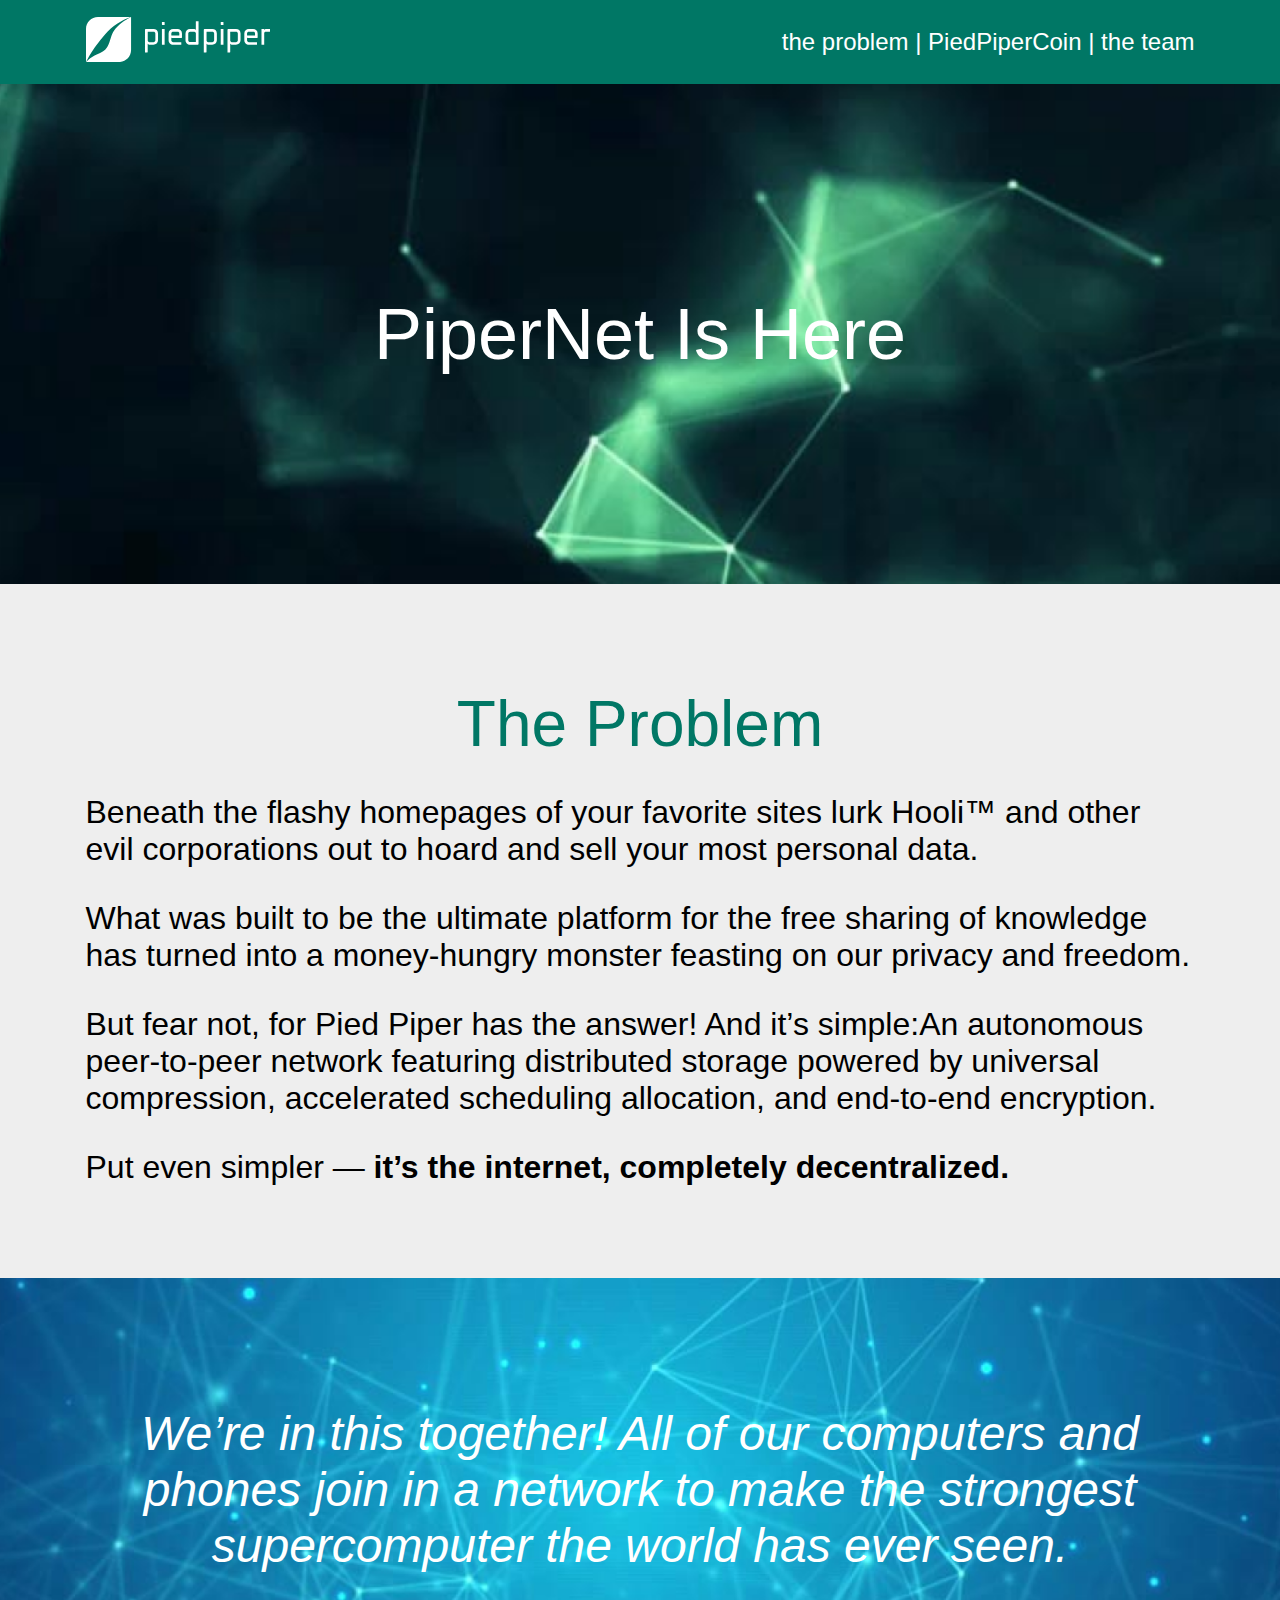
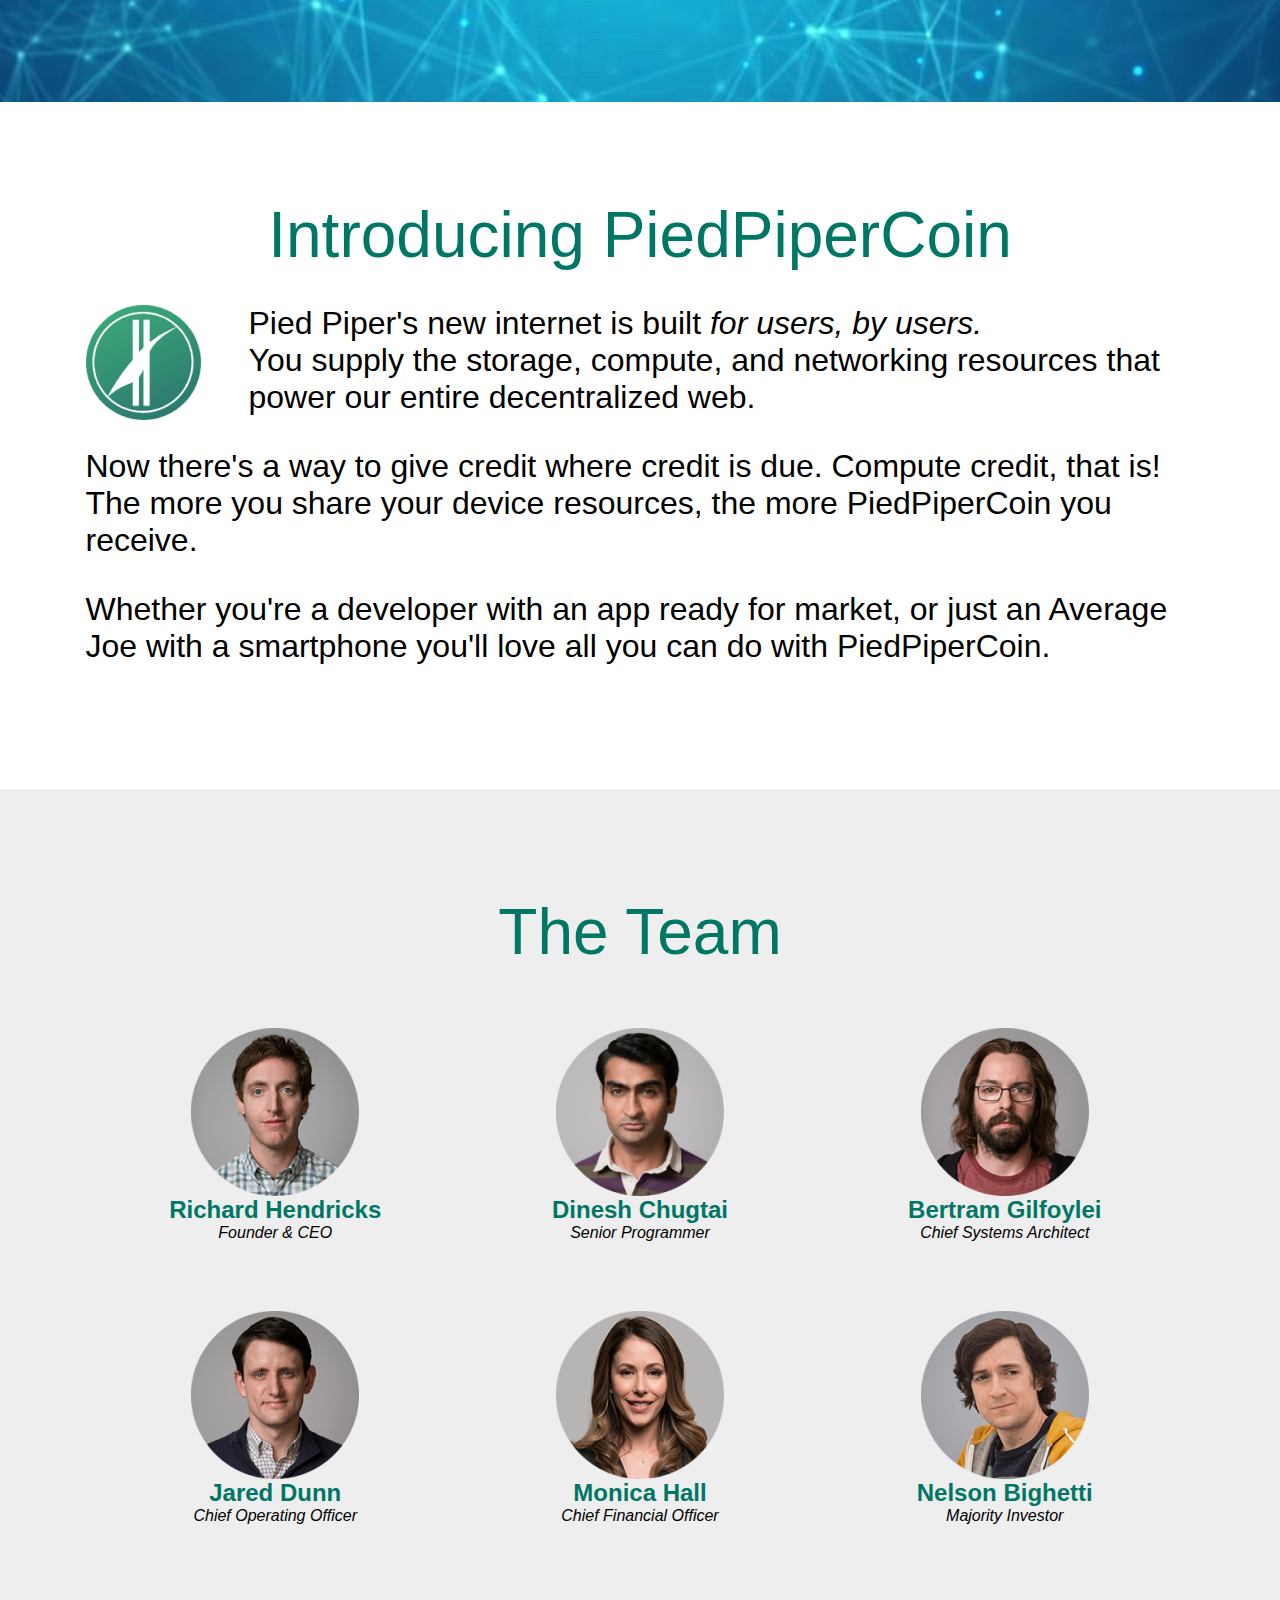
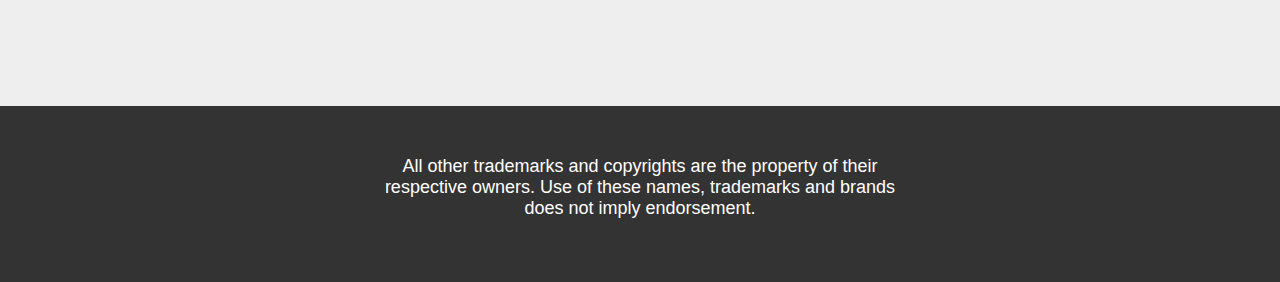
==== stepik.html @ 4c5a3890 "Add files via upload" ====
<!DOCTYPE html>
<html lang="en">
<head>
    <meta charset="UTF-8">
    <meta http-equiv="X-UA-Compatible" content="IE=edge">
    <meta name="viewport" content="width=device-width, initial-scale=1.0">
    <title>PiedPiper</title>
    <link rel="stylesheet" href="style/header.css">
    <link rel="stylesheet" href="style/normalize.css">
<body>
    <header class="header">
        <div class="containermain-main">
            <div class="navigation-container">
                    <div class="logo">
                        <a href="#IsHere"><img src="imag/logo.svg" alt="logo"></a>
                    </div>
                <nav class="menu">
                    <a class="menu-link" href="#TheProblem">the problem</a>
                    <p> | </p>
                    <a class="menu-link" href="#PiedPiperCoin">PiedPiperCoin</a>
                    <p> | </p>
                    <a class="menu-link" href="#TheTeam">the team</a>
                </nav>
        </div>
        </div>
    </header>
    <section class="section" id="IsHere">
        <div class="containermain-main">
          <h1 class="main-title">PiperNet Is Here</h1>
        </div>
    </section>
    <section class="problem" id="TheProblem">
        <div class="containermain-main">
          <h2 class="heading-title">The Problem</h2>
              <div class="text-problem">
                  <p>  Beneath the flashy homepages of your favorite sites lurk Hooli™ and other evil corporations out to hoard and sell your most personal data.</p>
                  <p>What was built to be the ultimate platform for the free sharing of knowledge has turned into a money-hungry monster feasting on our privacy and freedom.</p>
                  <p>But fear not, for Pied Piper has the answer! And it’s simple:An autonomous peer-to-peer network featuring distributed storage powered by universal compression, accelerated scheduling allocation, and end-to-end encryption.</p>
                  <p class="p-cit">Put even simpler — <span class="citate">it’s the internet, completely decentralized.</span></p>
              </div>
         </div>
     </section>
     <section class="hero">
        <div class="containermain-main">
            <div class="hero-message">
                We’re in this together! All of our computers and phones join in a network to make the strongest supercomputer the world has ever seen.
            </div>
        </div>
    </section>
    <section class="ppc" id="PiedPiperCoin">
        <div class="containermain-main">
          <h2 class="heading-title">Introducing PiedPiperCoin</h2>
              <div class="ppc-main-text">
                <div class="ppc-logo"><img src="imag/PPC Logo.png" alt="PPC-Logo" class="ppc-logo-img"></div>
                  <p>Pied Piper's new internet is built <em>for users, by users.</em><br> You supply the storage, compute, and networking resources that power our entire decentralized web.</p>

                  <p>Now there's a way to give credit where credit is due. Compute credit, that is! The more you share your device resources, the more PiedPiperCoin you receive.</p>

                    <p>Whether you're a developer with an app ready for market, or just an Average Joe with a smartphone you'll love all you can do with PiedPiperCoin.</p>
                </div>
        </div>
    </section>
    <section class="team" id="TheTeam">
        <div class="containermain-main">
              <h2 class="heading__title">The Team</h2>
                  <div class="team__cards">
                      <figure class="figure">

                         <div class="cards__img">
                             <img src="imag/image.png" alt="Richard Hendricks" class="cards__foto">
                             <figcaption class="figcaption">
                             <h2 class="name__card">Richard Hendricks</h2>
                             <em>Founder &amp; CEO</em>
                             </figcaption>
                          </div>

                        <div class="cards__img">
                            <img src="imag/image (1).png" alt="Dinesh Chugtai" class="cards__foto">
                            <figcaption class="figcaption">
                            <h2 class="name__card">Dinesh Chugtai</h2>
                            <em>Senior Programmer</em>
                            </figcaption>
                        </div>

                        <div class="cards__img">
                            <img src="imag/image (2).png" alt="Bertram Gilfoyle" class="cards__foto">
                            <figcaption class="figcaption">
                            <h2 class="name__card">Bertram Gilfoylei</h2>
                            <em>Chief Systems Architect</em>
                            </figcaption>
                        </div>

                       <div class="cards__img">
                           <img src="imag/image (3).png" alt="Jared Dunn" class="cards__foto">
                           <figcaption class="figcaption">
                           <h2 class="name__card">Jared Dunn</h2>
                           <em>Chief Operating Officer</em>
                           </figcaption>
                       </div>

                        <div class="cards__img">
                            <img src="imag/image (4).png" alt="Monica Hall" class="cards__foto">
                            <figcaption class="figcaption">
                            <h2 class="name__card">Monica Hall</h2>
                            <em>Chief Financial Officer</em>
                            </figcaption>
                        </div>

                        <div class="cards__img">
                            <img src="imag/image (5).png" alt="Nelson Bighetti" class="cards__foto">
                            <figcaption class="figcaption">
                            <h2 class="name__card">Nelson Bighetti</h2>
                            <em>Majority Investor</em>
                            </figcaption>
                        </div>
              </figure></div>
            
        </div>
    </section>
        <footer class="footer">
            <div class=".containermain-main">
                <div class="footer__cite">
                    <p class="text__footer">All other trademarks and copyrights are the property of their respective owners. Use of these names, trademarks and brands does not imply endorsement.</p>
                </div>
            </div>
    
        </footer>
</body>
</html>
---- style/header.css ----
* {
    margin: 0;
    padding: 0;
    box-sizing: border-box;
    font-family: 'Roboto', sans-serif;
}
.header {
    width: 100%;
    background-color: #007765;
    height: 84px;
    display: flex;
    align-items: center;
    position: fixed;
    top: 0;
}
.containermain-main {
    width: 100%;
    max-width: 1219px;
    margin-left: auto;
    margin-right: auto;
    padding-left: 55px;
    padding-right: 55px;
}
.navigation-container {
    height: 100%;
    display: flex;
    align-items: center;
    justify-content: space-between;
}
.logo {
    text-decoration: none;
}
nav p {
    display: inline-block;
}
.menu {
    color: #fff;
    font-size: 24px;
}

.menu-link {
    font-weight: 500;
    font-size: 24px;
    line-height: 28px;
    text-decoration: none;
    color: #fff;
}
.section {
    background: url(./image.png) center no-repeat;
    background-size: cover;
    margin-top: 84px;
    padding-top: 160px;
    padding-bottom: 160px;
}
.main-title {
    font-style: normal;
    font-weight: 500;
    font-size: 72px;
    line-height: 84px;
    text-align: center;
    color: #FFFFFF;
}
.problem {
    background-color: #EEEEEE;
    padding-top: 55px;
    padding-bottom: 92px;
}
.heading-title {
    margin-top: 48px;
    color: #007765;
    font-style: normal;
    font-weight: 500;
    font-size: 64px;
    line-height: 75px;
    text-align: center;
}
.text-problem {
    font-style: normal;
    font-weight: normal;
    font-size: 32px;
    line-height: 37px;
}
p {
    display: block;
    margin-block-start: 1em;
    margin-block-end: 1em;
    margin-inline-start: 0px;
    margin-inline-end: 0px;
}
.p-cit {
    margin-bottom: 0;
}
.citate {
    font-weight: bold;
}
.hero {
    background: url(./image2.png) center no-repeat;
    background-size: cover;
    padding-top: 128px;
    padding-bottom: 128px;
}
.hero-message {
    width: 100%;
    font-style: italic;
    font-weight: 500;
    font-size: 48px;
    line-height: 56px;
    text-align: center;
    color: #fff;
}
.ppc {
    background-color: #FFFFFF;
    padding-top: 48px;
    padding-bottom: 92px;
}
.heading-title {
    margin-top: 48px;
    color: #007765;
    font-style: normal;
    font-weight: 500;
    font-size: 64px;
    line-height: 75px;
    text-align: center;
}
.ppc-main-text {
    font-style: normal;
    font-weight: normal;
    font-size: 32px;
    line-height: 37px;
    color: #000000;
}

.ppc-logo {
    float: left;
    padding-right: 48px;
}
img {
    border-style: none;
}
.team {
    background-color: #EEEEEE;
    padding-top: 58px;
    padding-bottom: 112px;
}
.heading__title {
    margin-top: 48px;
    color: #007765;
    font-style: normal;
    font-weight: 500;
    font-size: 64px;
    line-height: 75px;
    text-align: center;
}
.team__cards {
    padding-top: 58px;
}
.figure {
    margin: 0;
    padding: 0;
    display: flex;
    justify-content: space-evenly;
    flex-wrap: wrap;
}
.cards__img {
    width: 350px;
    height: 283px;
    text-align: center;
    display: flex;
    flex-flow: column wrap;
    align-items: center;
    padding-bottom: 55px;
}
.cards__foto {
    width: 168px;
    height: 168px;
}
.name__card {
    font-weight: bold;
    font-size: 24px;
    line-height: 28px;
    color: #007765;
}
.footer {
    padding-top: 50px;
    background-color: #333;
    height: 176px;
    text-align: center;
}
.main__container {
    width: 100%;
    max-width: 1219px;
    margin-left: auto;
    margin-right: auto;
    padding-left: 55px;
    padding-right: 55px;
}
.text__footer {
    width: 540px;
    height: 64px;
    margin: 0 auto;
    color: #fff;
    font-style: normal;
    font-weight: normal;
    font-size: 18px;
    line-height: 21px;
}
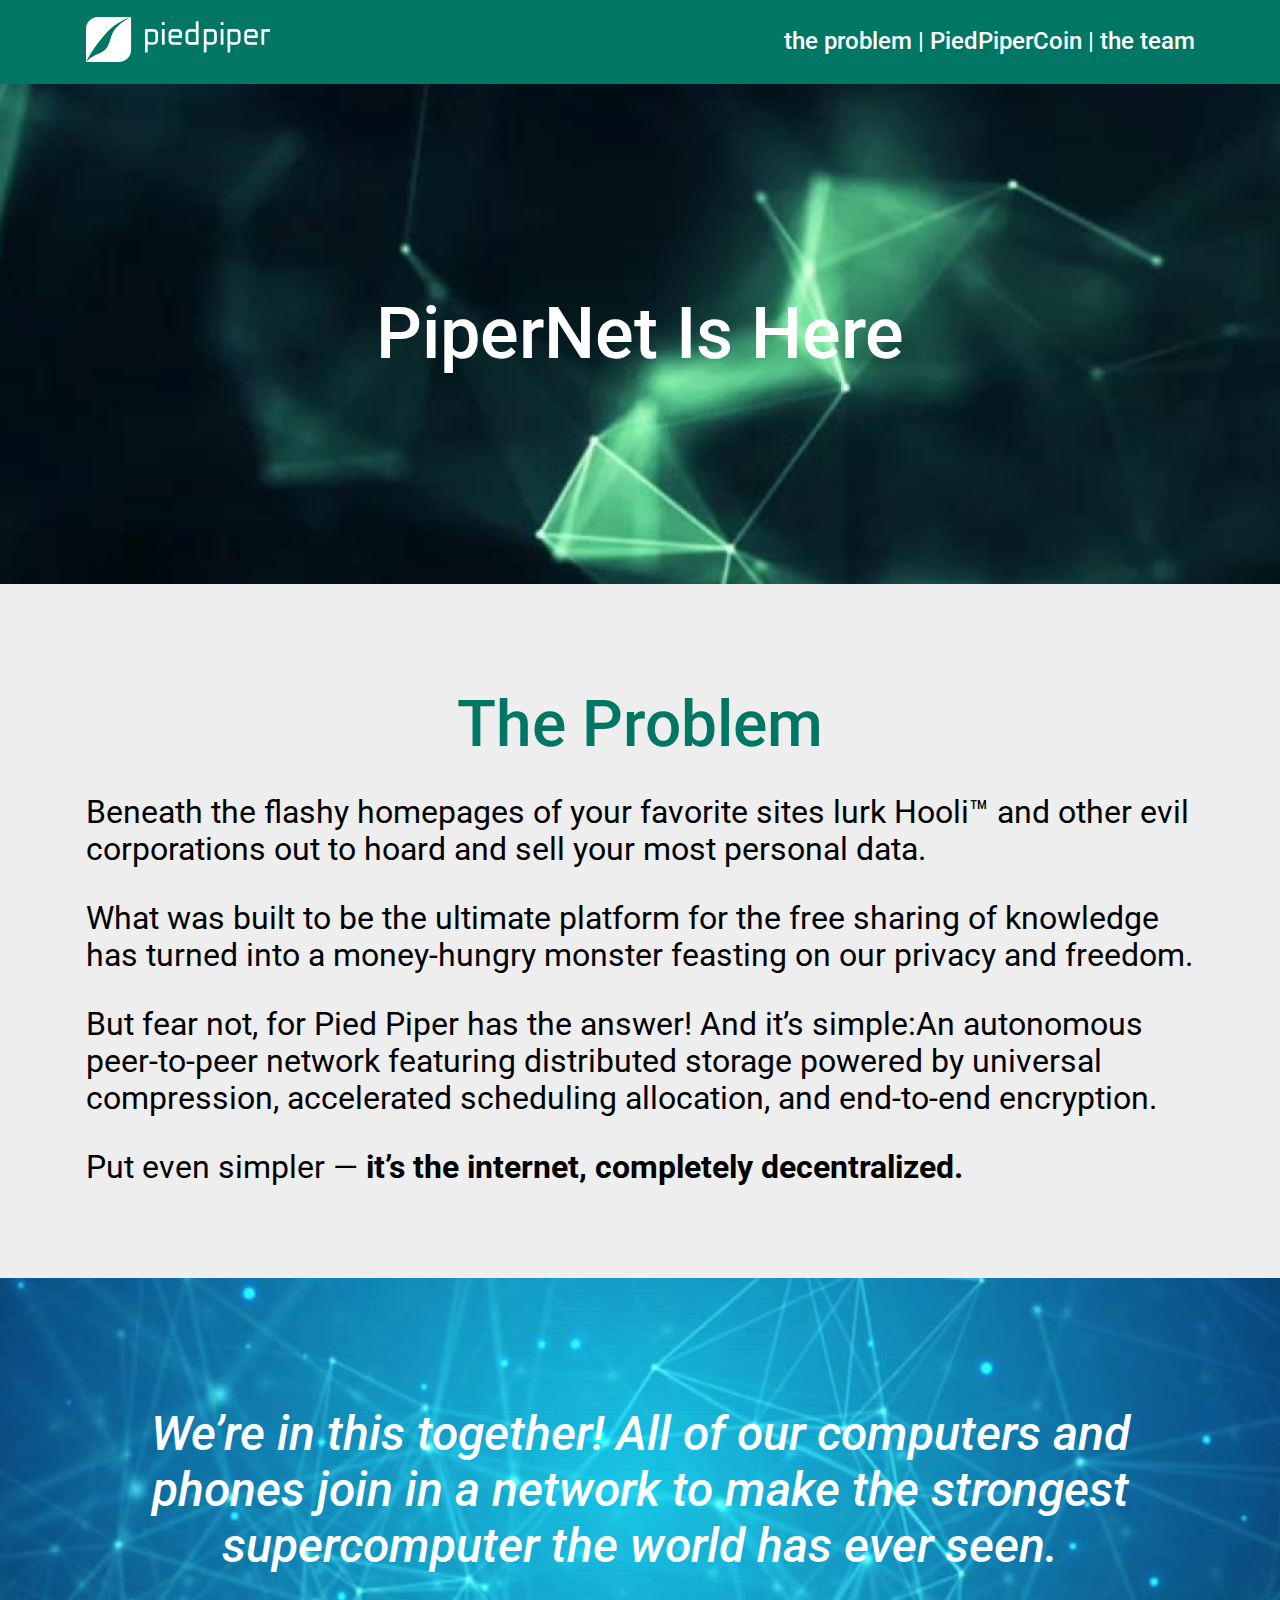
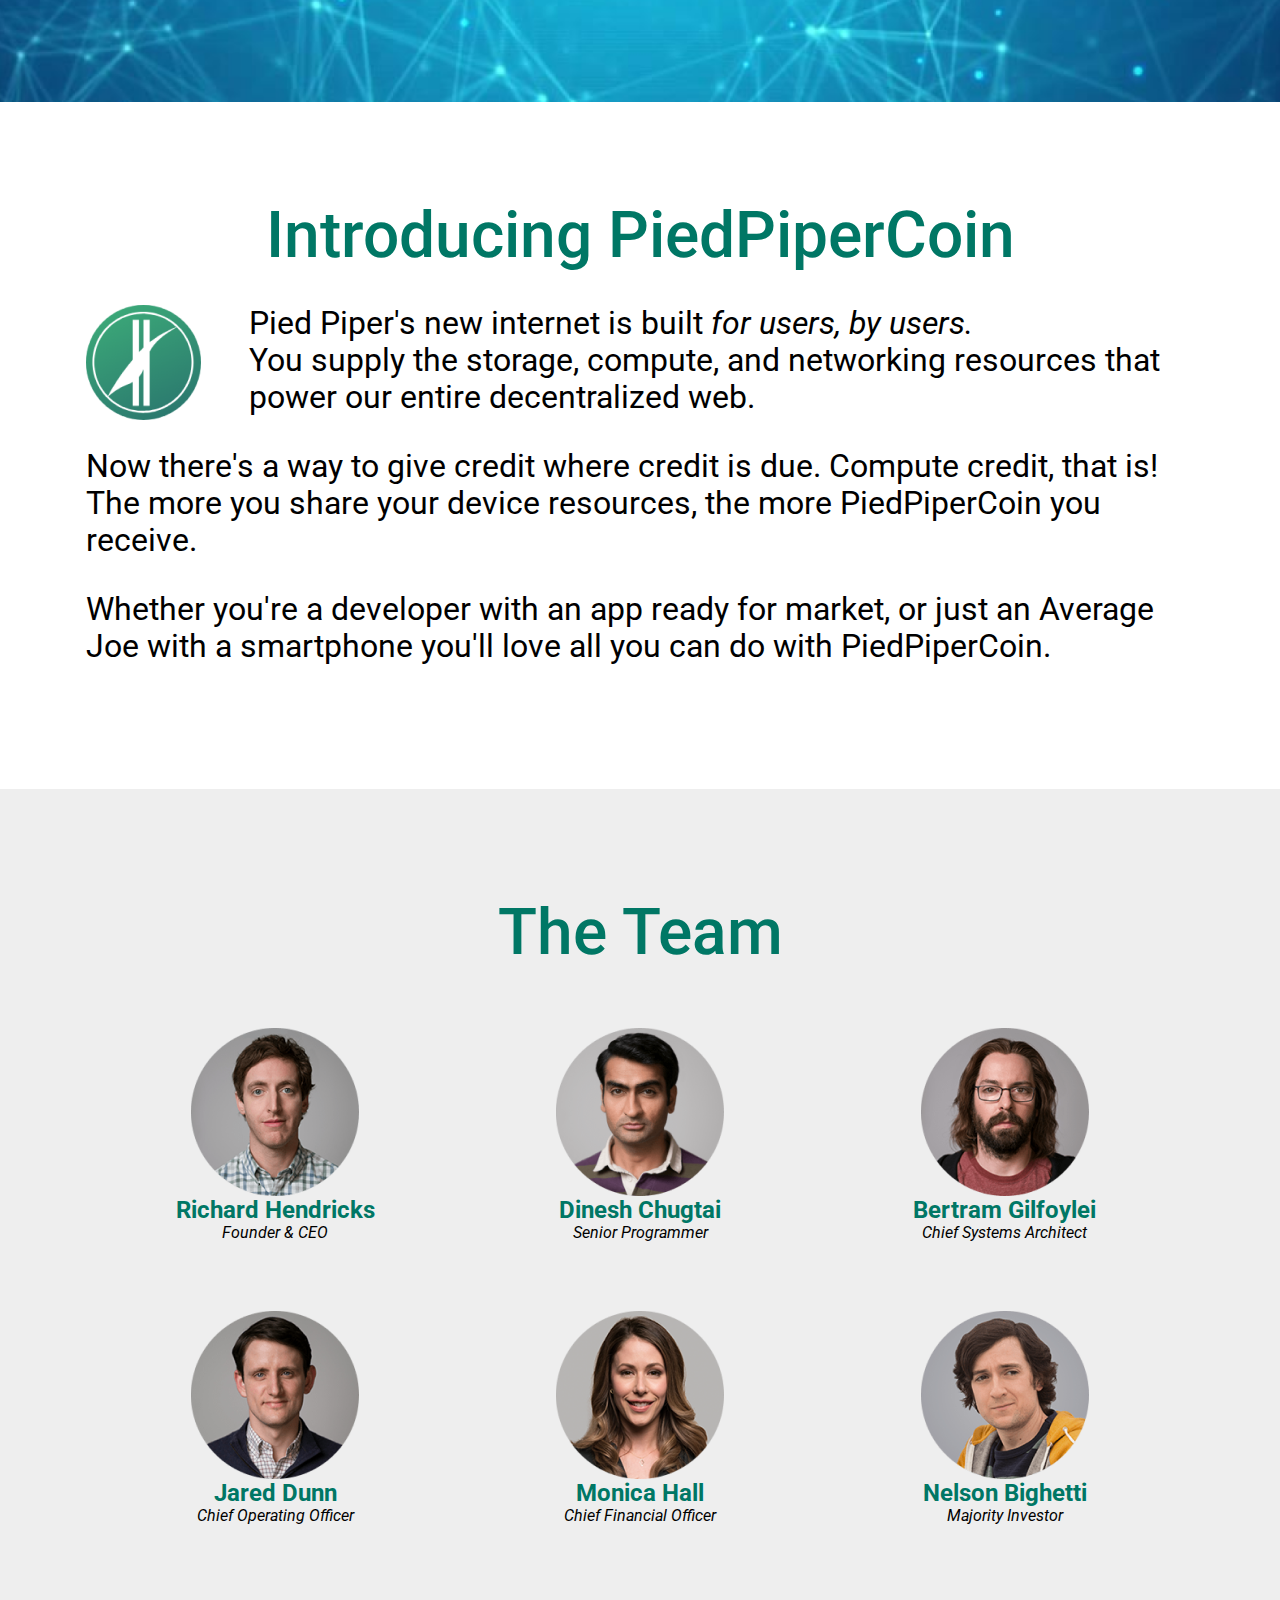
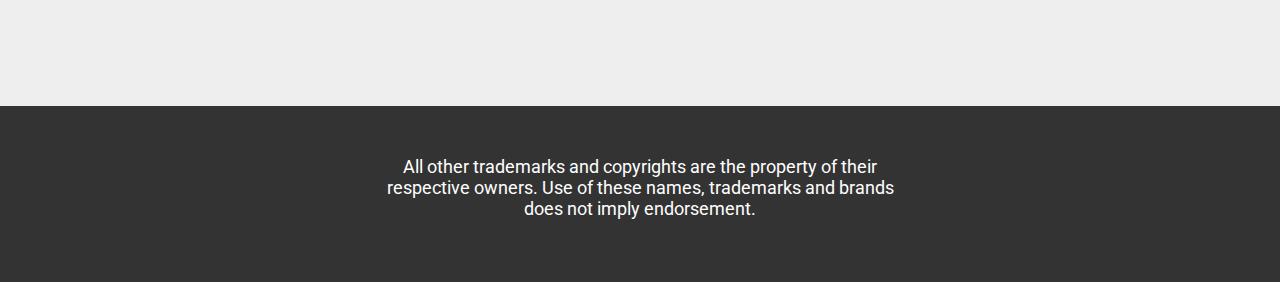
==== commit e66fb9e7: "Update stepik.html" ====
--- a/stepik.html
+++ b/stepik.html
@@ -1,5 +1,5 @@
 <!DOCTYPE html>
-<html lang="en">
+<html lang="ru">
 <head>
     <meta charset="UTF-8">
     <meta http-equiv="X-UA-Compatible" content="IE=edge">
@@ -7,6 +7,9 @@
     <title>PiedPiper</title>
     <link rel="stylesheet" href="style/header.css">
     <link rel="stylesheet" href="style/normalize.css">
+    <link rel="preconnect" href="https://fonts.googleapis.com">
+<link rel="preconnect" href="https://fonts.gstatic.com" crossorigin>
+<link href="https://fonts.googleapis.com/css2?family=Roboto:ital,wght@0,400;0,500;0,700;1,500&display=swap" rel="stylesheet">
 <body>
     <header class="header">
         <div class="containermain-main">
--- a/style/header.css
+++ b/style/header.css
@@ -1,206 +1,206 @@
-* {
-    margin: 0;
-    padding: 0;
-    box-sizing: border-box;
-    font-family: 'Roboto', sans-serif;
-}
-.header {
-    width: 100%;
-    background-color: #007765;
-    height: 84px;
-    display: flex;
-    align-items: center;
-    position: fixed;
-    top: 0;
-}
-.containermain-main {
-    width: 100%;
-    max-width: 1219px;
-    margin-left: auto;
-    margin-right: auto;
-    padding-left: 55px;
-    padding-right: 55px;
-}
-.navigation-container {
-    height: 100%;
-    display: flex;
-    align-items: center;
-    justify-content: space-between;
-}
-.logo {
-    text-decoration: none;
-}
-nav p {
-    display: inline-block;
-}
-.menu {
-    color: #fff;
-    font-size: 24px;
-}
-
-.menu-link {
-    font-weight: 500;
-    font-size: 24px;
-    line-height: 28px;
-    text-decoration: none;
-    color: #fff;
-}
-.section {
-    background: url(./image.png) center no-repeat;
-    background-size: cover;
-    margin-top: 84px;
-    padding-top: 160px;
-    padding-bottom: 160px;
-}
-.main-title {
-    font-style: normal;
-    font-weight: 500;
-    font-size: 72px;
-    line-height: 84px;
-    text-align: center;
-    color: #FFFFFF;
-}
-.problem {
-    background-color: #EEEEEE;
-    padding-top: 55px;
-    padding-bottom: 92px;
-}
-.heading-title {
-    margin-top: 48px;
-    color: #007765;
-    font-style: normal;
-    font-weight: 500;
-    font-size: 64px;
-    line-height: 75px;
-    text-align: center;
-}
-.text-problem {
-    font-style: normal;
-    font-weight: normal;
-    font-size: 32px;
-    line-height: 37px;
-}
-p {
-    display: block;
-    margin-block-start: 1em;
-    margin-block-end: 1em;
-    margin-inline-start: 0px;
-    margin-inline-end: 0px;
-}
-.p-cit {
-    margin-bottom: 0;
-}
-.citate {
-    font-weight: bold;
-}
-.hero {
-    background: url(./image2.png) center no-repeat;
-    background-size: cover;
-    padding-top: 128px;
-    padding-bottom: 128px;
-}
-.hero-message {
-    width: 100%;
-    font-style: italic;
-    font-weight: 500;
-    font-size: 48px;
-    line-height: 56px;
-    text-align: center;
-    color: #fff;
-}
-.ppc {
-    background-color: #FFFFFF;
-    padding-top: 48px;
-    padding-bottom: 92px;
-}
-.heading-title {
-    margin-top: 48px;
-    color: #007765;
-    font-style: normal;
-    font-weight: 500;
-    font-size: 64px;
-    line-height: 75px;
-    text-align: center;
-}
-.ppc-main-text {
-    font-style: normal;
-    font-weight: normal;
-    font-size: 32px;
-    line-height: 37px;
-    color: #000000;
-}
-
-.ppc-logo {
-    float: left;
-    padding-right: 48px;
-}
-img {
-    border-style: none;
-}
-.team {
-    background-color: #EEEEEE;
-    padding-top: 58px;
-    padding-bottom: 112px;
-}
-.heading__title {
-    margin-top: 48px;
-    color: #007765;
-    font-style: normal;
-    font-weight: 500;
-    font-size: 64px;
-    line-height: 75px;
-    text-align: center;
-}
-.team__cards {
-    padding-top: 58px;
-}
-.figure {
-    margin: 0;
-    padding: 0;
-    display: flex;
-    justify-content: space-evenly;
-    flex-wrap: wrap;
-}
-.cards__img {
-    width: 350px;
-    height: 283px;
-    text-align: center;
-    display: flex;
-    flex-flow: column wrap;
-    align-items: center;
-    padding-bottom: 55px;
-}
-.cards__foto {
-    width: 168px;
-    height: 168px;
-}
-.name__card {
-    font-weight: bold;
-    font-size: 24px;
-    line-height: 28px;
-    color: #007765;
-}
-.footer {
-    padding-top: 50px;
-    background-color: #333;
-    height: 176px;
-    text-align: center;
-}
-.main__container {
-    width: 100%;
-    max-width: 1219px;
-    margin-left: auto;
-    margin-right: auto;
-    padding-left: 55px;
-    padding-right: 55px;
-}
-.text__footer {
-    width: 540px;
-    height: 64px;
-    margin: 0 auto;
-    color: #fff;
-    font-style: normal;
-    font-weight: normal;
-    font-size: 18px;
-    line-height: 21px;
-}+* {
+    margin: 0;
+    padding: 0;
+    box-sizing: border-box;
+    font-family: 'Roboto', sans-serif;
+}
+.header {
+    width: 100%;
+    background-color: #007765;
+    height: 84px;
+    display: flex;
+    align-items: center;
+    position: fixed;
+    top: 0;
+}
+.containermain-main {
+    width: 100%;
+    max-width: 1219px;
+    margin-left: auto;
+    margin-right: auto;
+    padding-left: 55px;
+    padding-right: 55px;
+}
+.navigation-container {
+    height: 100%;
+    display: flex;
+    align-items: center;
+    justify-content: space-between;
+}
+.logo {
+    text-decoration: none;
+}
+nav p {
+    display: inline-block;
+}
+.menu {
+    color: #fff;
+    font-size: 24px;
+}
+
+.menu-link {
+    font-weight: 500;
+    font-size: 24px;
+    line-height: 28px;
+    text-decoration: none;
+    color: #fff;
+}
+.section {
+    background: url(./image.png) center no-repeat;
+    background-size: cover;
+    margin-top: 84px;
+    padding-top: 160px;
+    padding-bottom: 160px;
+}
+.main-title {
+    font-style: normal;
+    font-weight: 500;
+    font-size: 72px;
+    line-height: 84px;
+    text-align: center;
+    color: #FFFFFF;
+}
+.problem {
+    background-color: #EEEEEE;
+    padding-top: 55px;
+    padding-bottom: 92px;
+}
+.heading-title {
+    margin-top: 48px;
+    color: #007765;
+    font-style: normal;
+    font-weight: 500;
+    font-size: 64px;
+    line-height: 75px;
+    text-align: center;
+}
+.text-problem {
+    font-style: normal;
+    font-weight: normal;
+    font-size: 32px;
+    line-height: 37px;
+}
+p {
+    display: block;
+    margin-block-start: 1em;
+    margin-block-end: 1em;
+    margin-inline-start: 0px;
+    margin-inline-end: 0px;
+}
+.p-cit {
+    margin-bottom: 0;
+}
+.citate {
+    font-weight: bold;
+}
+.hero {
+    background: url(./image2.png) center no-repeat;
+    background-size: cover;
+    padding-top: 128px;
+    padding-bottom: 128px;
+}
+.hero-message {
+    width: 100%;
+    font-style: italic;
+    font-weight: 500;
+    font-size: 48px;
+    line-height: 56px;
+    text-align: center;
+    color: #fff;
+}
+.ppc {
+    background-color: #FFFFFF;
+    padding-top: 48px;
+    padding-bottom: 92px;
+}
+.heading-title {
+    margin-top: 48px;
+    color: #007765;
+    font-style: normal;
+    font-weight: 500;
+    font-size: 64px;
+    line-height: 75px;
+    text-align: center;
+}
+.ppc-main-text {
+    font-style: normal;
+    font-weight: normal;
+    font-size: 32px;
+    line-height: 37px;
+    color: #000000;
+}
+
+.ppc-logo {
+    float: left;
+    padding-right: 48px;
+}
+img {
+    border-style: none;
+}
+.team {
+    background-color: #EEEEEE;
+    padding-top: 58px;
+    padding-bottom: 112px;
+}
+.heading__title {
+    margin-top: 48px;
+    color: #007765;
+    font-style: normal;
+    font-weight: 500;
+    font-size: 64px;
+    line-height: 75px;
+    text-align: center;
+}
+.team__cards {
+    padding-top: 58px;
+}
+.figure {
+    margin: 0;
+    padding: 0;
+    display: flex;
+    justify-content: space-evenly;
+    flex-wrap: wrap;
+}
+.cards__img {
+    width: 350px;
+    height: 283px;
+    text-align: center;
+    display: flex;
+    flex-flow: column wrap;
+    align-items: center;
+    padding-bottom: 55px;
+}
+.cards__foto {
+    width: 168px;
+    height: 168px;
+}
+.name__card {
+    font-weight: bold;
+    font-size: 24px;
+    line-height: 28px;
+    color: #007765;
+}
+.footer {
+    padding-top: 50px;
+    background-color: #333;
+    height: 176px;
+    text-align: center;
+}
+.main__container {
+    width: 100%;
+    max-width: 1219px;
+    margin-left: auto;
+    margin-right: auto;
+    padding-left: 55px;
+    padding-right: 55px;
+}
+.text__footer {
+    width: 540px;
+    height: 64px;
+    margin: 0 auto;
+    color: #fff;
+    font-style: normal;
+    font-weight: normal;
+    font-size: 18px;
+    line-height: 21px;
+}
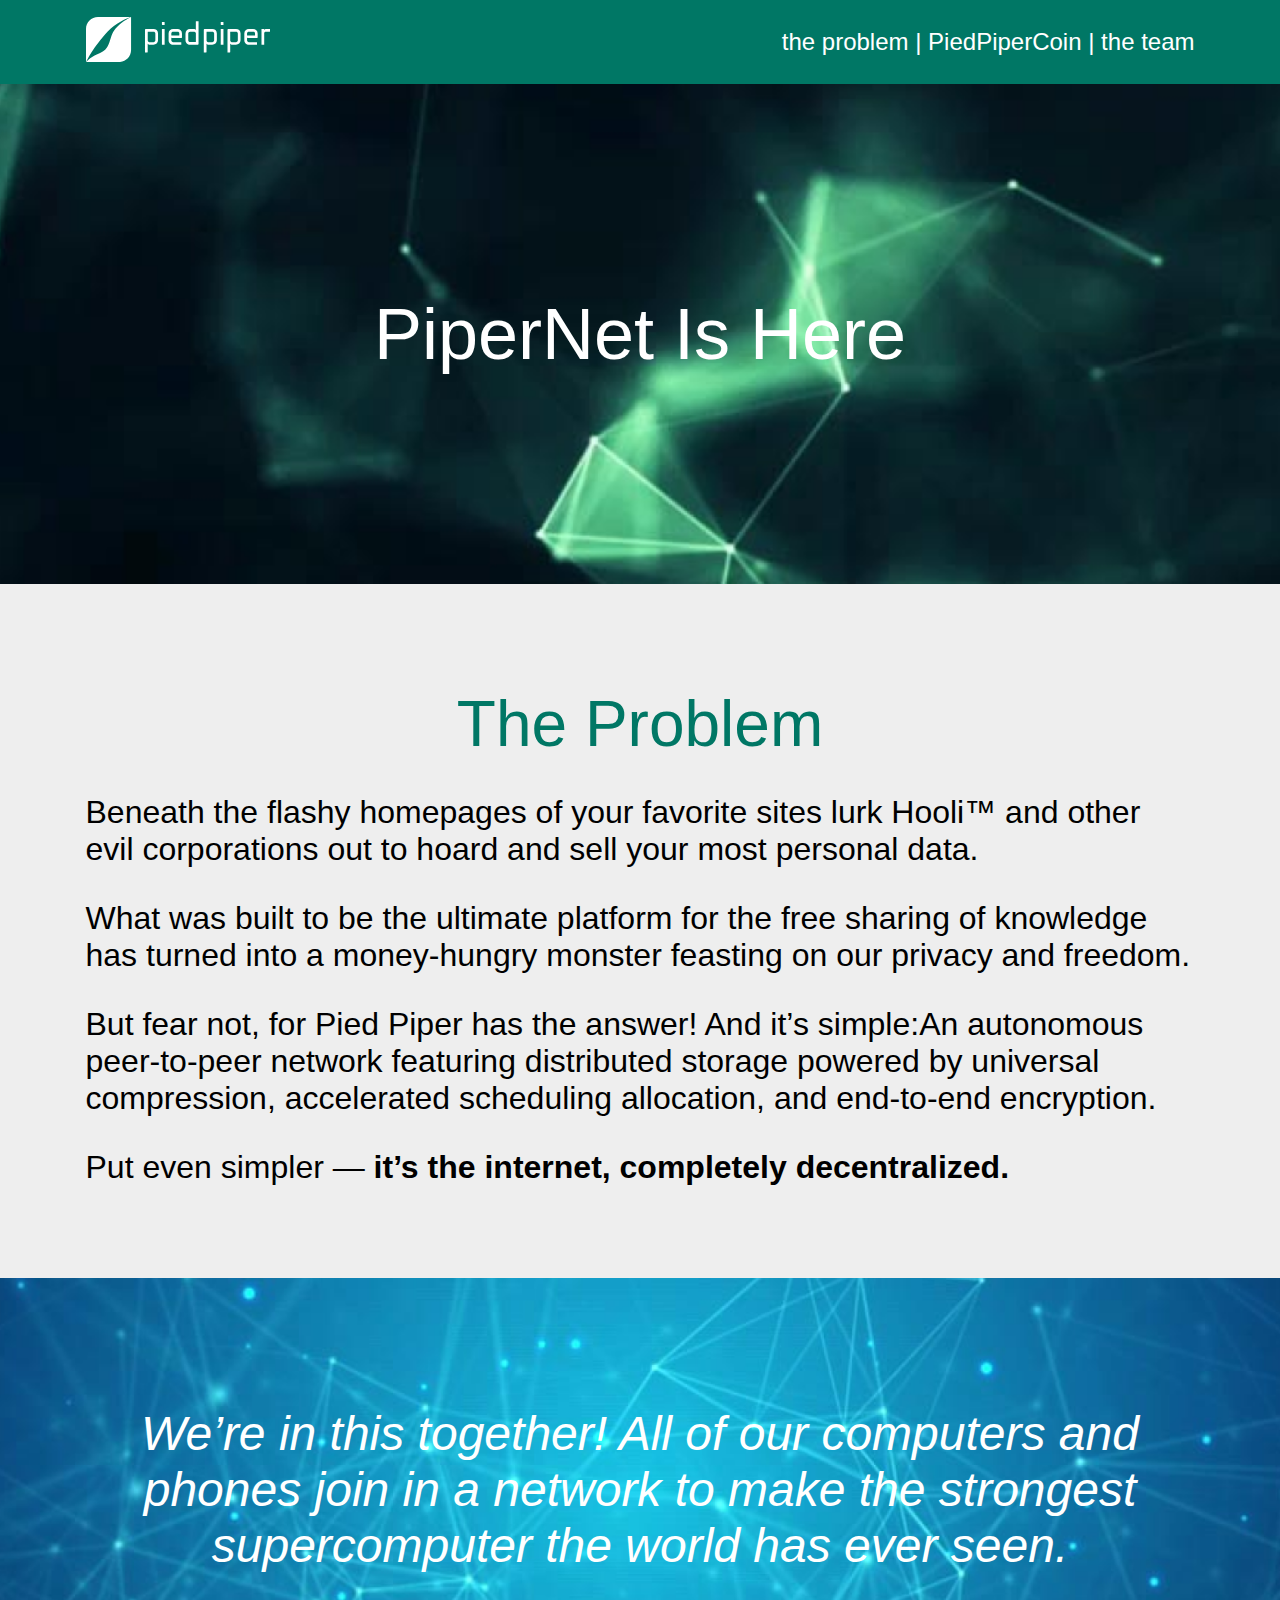
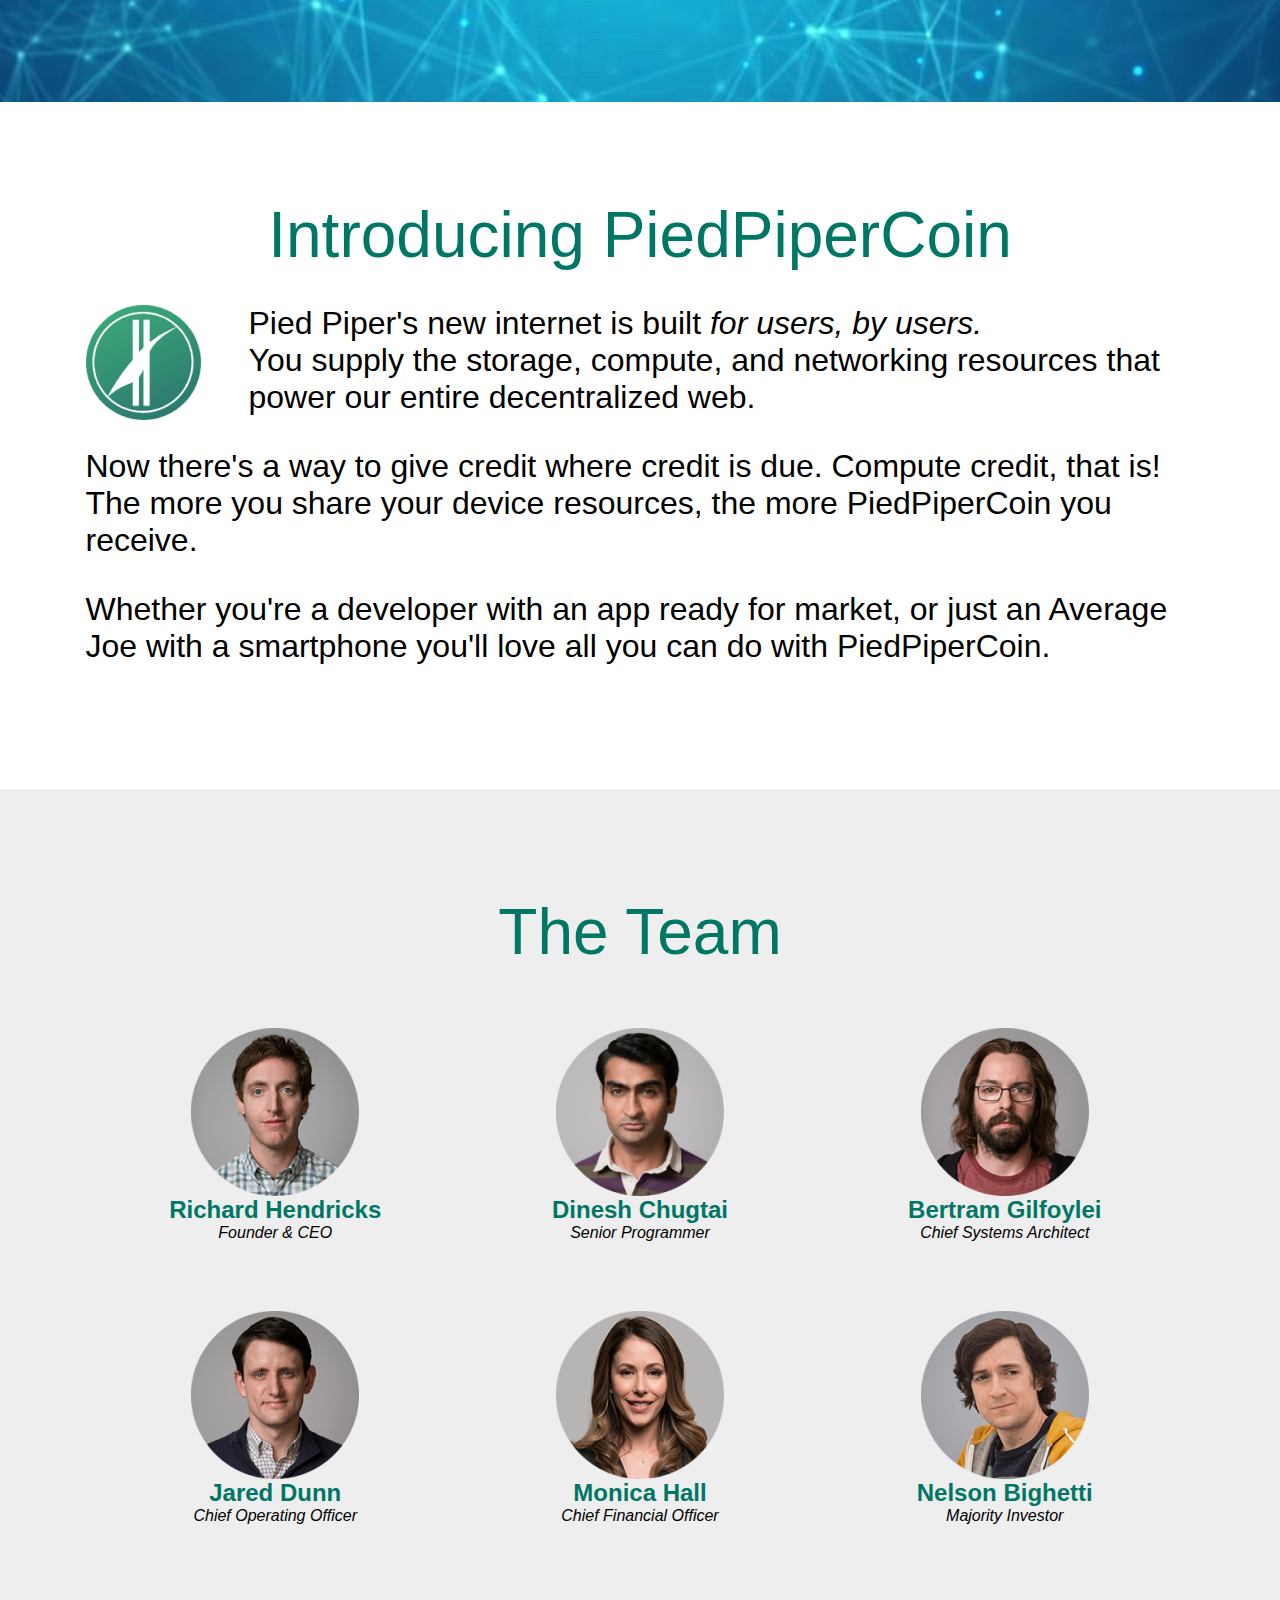
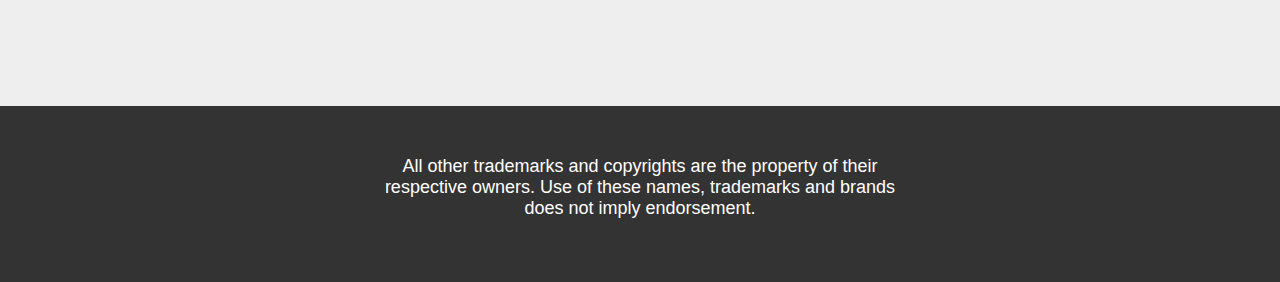
==== commit d5fde386: "Update stepik.html" ====
--- a/stepik.html
+++ b/stepik.html
@@ -7,9 +7,6 @@
     <title>PiedPiper</title>
     <link rel="stylesheet" href="style/header.css">
     <link rel="stylesheet" href="style/normalize.css">
-    <link rel="preconnect" href="https://fonts.googleapis.com">
-<link rel="preconnect" href="https://fonts.gstatic.com" crossorigin>
-<link href="https://fonts.googleapis.com/css2?family=Roboto:ital,wght@0,400;0,500;0,700;1,500&display=swap" rel="stylesheet">
 <body>
     <header class="header">
         <div class="containermain-main">
